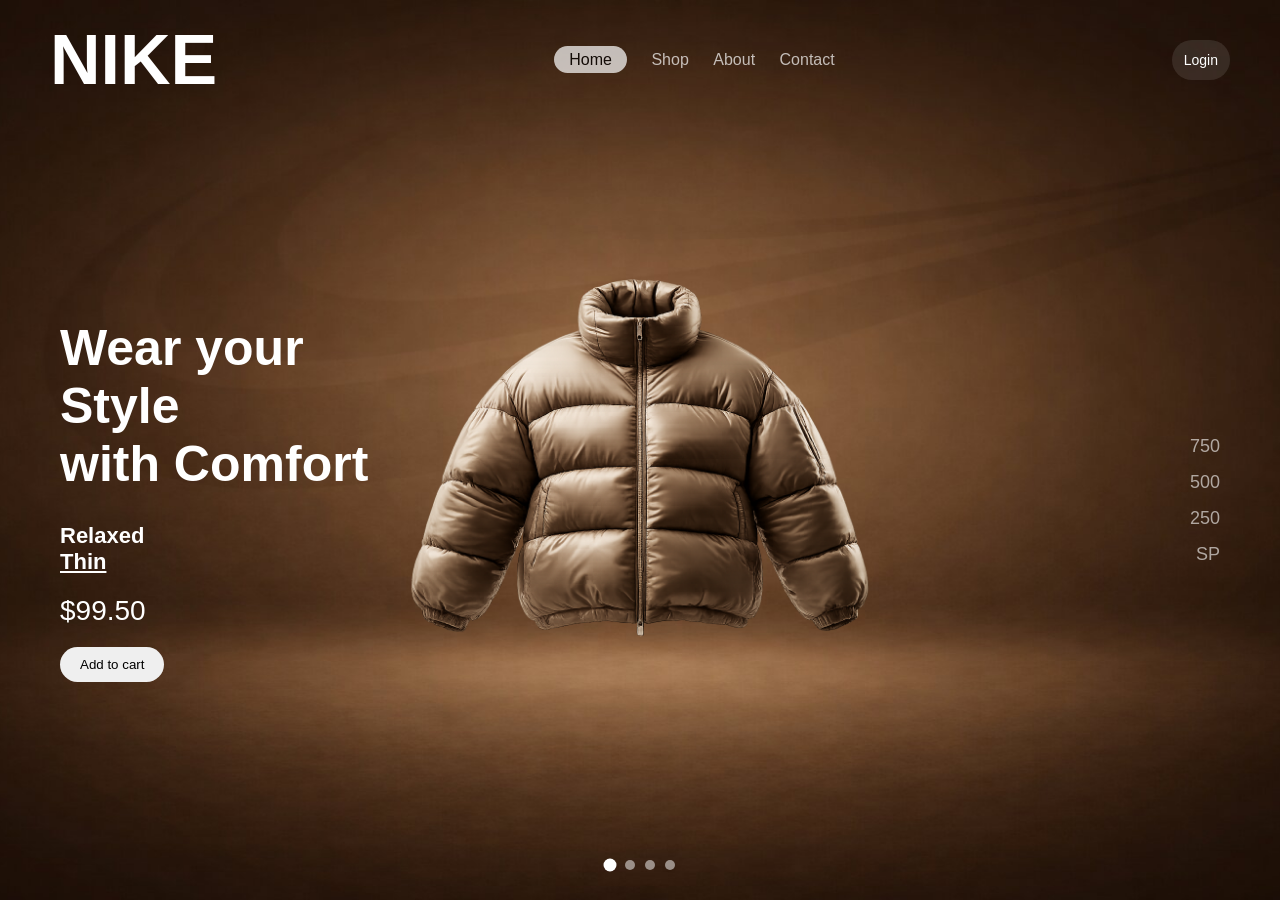
==== index.html @ 730e366b "Add files via upload" ====
<!DOCTYPE html>
<html lang="en">
<head>
<meta charset="UTF-8">
<meta name="viewport" content="width=device-width, initial-scale=1.0">
<title>Hoodie Store</title>
<link rel="stylesheet" href="style.css">
<link rel="stylesheet" href="https://cdnjs.cloudflare.com/ajax/libs/font-awesome/6.5.0/css/all.min.css">
</head>

<body>

<!-- NAVBAR -->
<header class="navbar">
  <div class="logo">NIKE</div>

    <nav>
    <a class="active" href="index.html">Home</a>
    <a href="shop.html">Shop</a>
    <a href="#">About</a>
    <a href="#">Contact</a>
  </nav>

   <div class="user" onclick="goProfile()" id="userIcon"></div>
</header>

<!-- MAIN SECTION -->
<section class="hero">

  <!-- LEFT TEXT -->
  <div class="left">
    <h1>Wear your Style <br> with Comfort</h1>

    <div class="product-info">
       <h2 id="title">Relaxed<br><span id="type">Thin</span></h2>
       <p class="price" id="price">$99.50</p>
      <button>Add to cart</button>
    </div>
  </div>

  <!-- CENTER IMAGE -->
  <div class="center">
    <div class="float-wrapper">
      <img id="jacket" src="images/jacket-1.png">
    </div>
  </div>

  <!-- RIGHT SIDE -->
  <div class="right">
    <span onclick="changeJacket(0)">750</span>
    <span onclick="changeJacket(1)">500</span>
    <span onclick="changeJacket(2)">250</span>
    <span onclick="changeJacket(3)">SP</span>
  </div>

  <!-- SLIDER (MOVE TO BOTTOM ALWAYS) -->
  <div class="slider">
    <span onclick="changeJacket(0)"></span>
    <span onclick="changeJacket(1)"></span>
    <span onclick="changeJacket(2)"></span>
    <span onclick="changeJacket(3)"></span>
  </div>

</section>

<script src="script.js"></script>

</body>
</html>
---- style.css ----
*{
  margin:0;
  padding:0;
  box-sizing:border-box;
  font-family:Arial, sans-serif;
}

body{
  height:100vh;
  background-image:url("images/bg-1.jpg");
  background-size:cover;
  background-position:center;
  color:white;
  overflow:auto;
}

/* NAVBAR */
.navbar{
  position:fixed;
  top:0;
  left:0;
  width:100%;
  z-index:1000;
  display:flex;
  justify-content:space-between;
  align-items:center;
  padding:20px 50px;
}

.logo{
  font-weight:bold;
  font-size:70px;
}

nav a{
  margin:0 10px;
  color:white;
  text-decoration:none;
  opacity:0.7;
}

nav .active{
  background:white;
  color:black;
  padding:5px 15px;
  border-radius:20px;
}

/* HERO (IMPORTANT FIX) */
.hero{
  display:grid;
  grid-template-columns: 1fr 1fr 1fr;
  align-items:center;
  height:100vh; /* full screen */
  padding:100px 60px 0; /* push below navbar */
}

/* LEFT */
.left h1{
  font-size:50px;
  margin-bottom:30px;
}

.product-info h2{
  font-size:22px;
}

.product-info span{
  text-decoration:underline;
}

.price{
  margin:20px 0;
  font-size:28px;
}

button{
  padding:10px 20px;
  border:none;
  border-radius:20px;
  cursor:pointer;
}

/* CENTER */
.center{
  display:flex;
  justify-content:center;
  align-items:center;
  overflow:visible; /* ✅ FIXED */
}

/* FLOAT WRAPPER */
.float-wrapper{
  animation: float 3s ease-in-out infinite;
}

/* IMAGE */
.center img{
  width:500px;
  transform: translateX(120%);
}

/* FLOAT ANIMATION */
@keyframes float{
  0%{ transform: translateY(0); }
  50%{ transform: translateY(-20px); }
  100%{ transform: translateY(0); }
}

/* NIKE ENTRY */
.enter{
  animation: nikeSlide 1s cubic-bezier(0.22, 1, 0.36, 1) forwards;
}

@keyframes nikeSlide{
  0%{
    transform: translateX(150%) scale(0.9);
    opacity:0;
  }
  70%{
    transform: translateX(-10px) scale(1.03);
    opacity:1;
  }
  100%{
    transform: translateX(0) scale(1);
  }
}
/* RIGHT SIDE (FIXED) */
.right{
  display:flex;
  flex-direction:column;
  align-items:flex-end;
  gap:15px;
  font-size:18px;
}

.right span{
  cursor:pointer;
  opacity:0.6;
  transition:0.3s;
}

.right span:hover{
  opacity:1;
  transform:scale(1.2);
}

/* SLIDER */
.slider{
  position:absolute;
  bottom:30px;
  left:50%;
  transform:translateX(-50%);
  display:flex;
  gap:10px;
}

.slider span{
  width:10px;
  height:10px;
  background:white;
  opacity:0.5;
  border-radius:50%;
  cursor:pointer;
}

.slider span.active{
  opacity:1;
  transform:scale(1.3);
}
.user{
  min-width:40px;
  height:40px;
  padding:0 12px;
  background:rgba(255,255,255,0.1);
  border-radius:20px;
  display:flex;
  justify-content:center;
  align-items:center;
  cursor:pointer;
  color:white;
  font-size:14px;
}

.user i{
  color:white;
}

.user:hover{
  background:white;
  color:black;
}

.user:hover i{
  color:black;
}
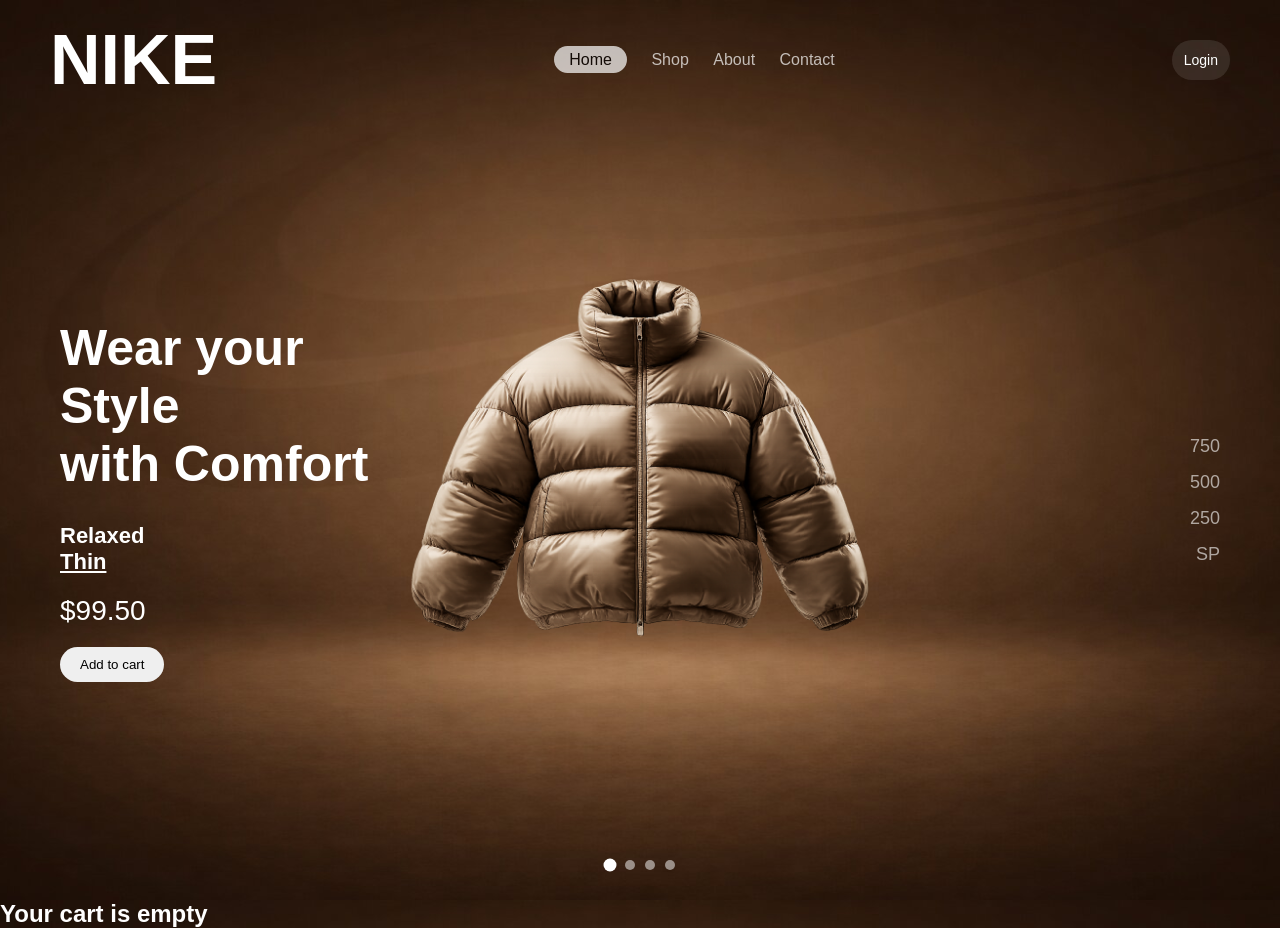
==== commit 0ee8d737: "Update index.html" ====
--- a/index.html
+++ b/index.html
@@ -34,7 +34,13 @@
     <div class="product-info">
        <h2 id="title">Relaxed<br><span id="type">Thin</span></h2>
        <p class="price" id="price">$99.50</p>
-      <button>Add to cart</button>
+      <button onclick="addToCart(
+'Winter Heavy',
+129.50,
+'images/product1.jpg'
+)">
+Add to cart
+</button>
     </div>
   </div>
 
@@ -64,6 +70,26 @@
 </section>
 
 <script src="script.js"></script>
+<div id="cartItems"></div>
 
+<script>
+const cart = JSON.parse(localStorage.getItem("cart")) || [];
+const cartContainer = document.getElementById("cartItems");
+
+if (cart.length === 0) {
+    cartContainer.innerHTML = "<h2>Your cart is empty</h2>";
+} else {
+    cart.forEach(item => {
+        cartContainer.innerHTML += `
+            <div style="margin-bottom:20px;">
+                <img src="${item.image}" width="100">
+                <h3>${item.name}</h3>
+                <p>Price: $${item.price}</p>
+                <p>Quantity: ${item.quantity}</p>
+            </div>
+        `;
+    });
+}
+</script>
 </body>
-</html>+</html>
